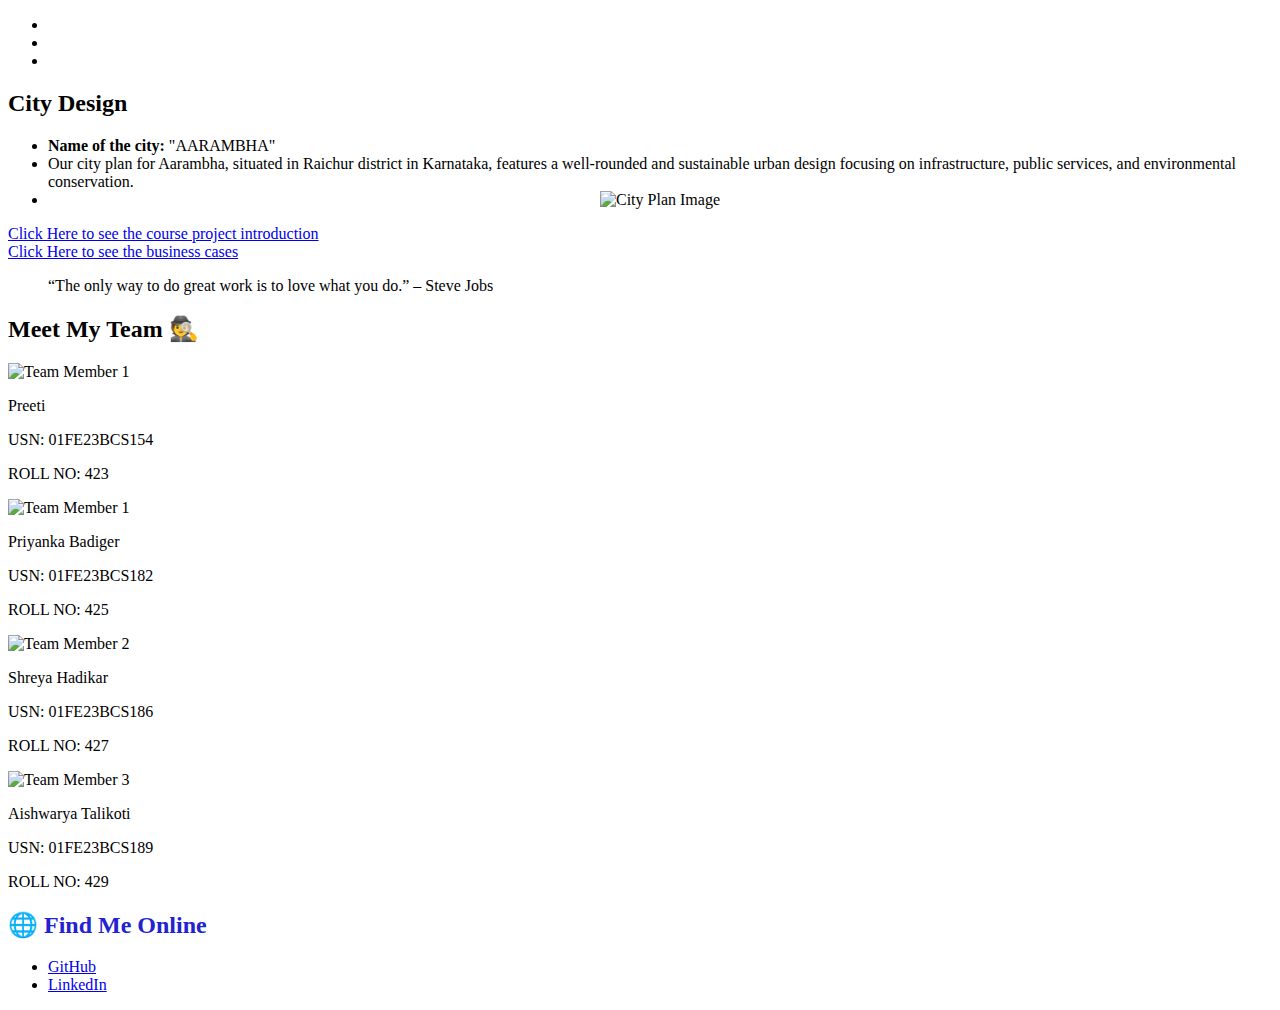
==== index.html @ 939e663e "Update index.html" ====
<!DOCTYPE html>
<html lang="en">
<head>
    <meta charset="UTF-8">
    <meta name="viewport" content="width=device-width, initial-scale=1.0">
    <title>Portfolio</title>
    <link rel="stylesheet" href="style1.css">
    <link href="https://fonts.googleapis.com/css2?family=Poppins:wght@300;400;600&display=swap" rel="stylesheet">
</head>
<body>
    <nav class="navbar">
        <ul class="nav-list">
            <li><a style="color:rgb(255, 255, 255)" href="/Priyankacb.github.io/blocks/home/home.html">Home</a></li>
            <li><a style="color:rgb(255, 255, 255)" href="/Priyankacb.github.io/introduction.html">Project Introduction</a></li>
            <li><a style="color:rgb(255, 255, 255)" href="/Priyankacb.github.io/blocks/learningref/teamlearning.html">Learning Reflections</a></li>
        </ul>
    </nav>

    <section>
        <h2>City Design</h2>
        <ul>
            <li><strong>Name of the city:</strong> <span>"AARAMBHA"</span></li>
            <li>Our city plan for Aarambha, situated in Raichur district in Karnataka, features a well-rounded and sustainable urban design focusing on infrastructure, public services, and environmental conservation.</li>
            <li>
                <center>
                    <img src="https://raw.githubusercontent.com/01fe23bcs182/Priyankacb.github.io/main/images/City.jpeg" alt="City Plan Image" width="80%">
                </center>
            </li>
        </ul>
        <section class="description">
            <div class="link-section">
                <a class="custom-link" href="/Priyankacb.github.io/introduction.html">Click Here to see the course project introduction</a>
            </div>
        </section>
        <section class="description">
            <div class="link-section">
                <a class="custom-link" href="/Priyankacb.github.io/blocks/businesscases/business.html">Click Here to see the business cases</a>
            </div>
        </section>

        <blockquote>“The only way to do great work is to love what you do.” – Steve Jobs</blockquote>
    </section>

    <section>
        <div>
            <h2 id="meet">Meet My Team 🕵️</h2>
        </div>
        <div class="team-container">
            <div class="team-member">
                <img src="https://raw.githubusercontent.com/01fe23bcs182/Priyankacb.github.io/main/images/Pooja.jpeg" alt="Team Member 1" class="profile-pic">
                <div class="member-info">
                    <p class="name">Preeti </p>
                    <p>USN: 01FE23BCS154</p>
                    <p>ROLL NO: 423</p>
                </div>
            </div>

            <div class="team-member">
                <img src="https://raw.githubusercontent.com/01fe23bcs182/Priyankacb.github.io/main/images/Pooja.jpeg" alt="Team Member 1" class="profile-pic">
                <div class="member-info">
                    <p class="name">Priyanka Badiger</p>
                    <p>USN: 01FE23BCS182</p>
                    <p>ROLL NO: 425</p>
                </div>
            </div>

            <div class="team-member">
                <img src="https://raw.githubusercontent.com/01fe23bcs182/Priyankacb.github.io/main/images/Sahana.jpeg" alt="Team Member 2" class="profile-pic">
                <div class="member-info">
                    <p class="name">Shreya Hadikar</p>
                    <p>USN: 01FE23BCS186</p>
                    <p>ROLL NO: 427</p>
                </div>
            </div>

            <div class="team-member">
                <img src="https://raw.githubusercontent.com/01fe23bcs182/Priyankacb.github.io/main/images/Vaishali.jpeg" alt="Team Member 3" class="profile-pic">
                <div class="member-info">
                    <p class="name">Aishwarya Talikoti</p>
                    <p>USN: 01FE23BCS189</p>
                    <p>ROLL NO: 429</p>
                </div>
            </div>
        </div>
    </section>

    <section>
        <h2 style="color:rgb(34, 34, 211)">🌐 Find Me Online</h2>
        <ul>
            <li><a href="https://github.com/01fe23bcs182" target="_blank">GitHub</a></li>
            <li><a href="https://linkedin.com/in/your-linkedin-profile" target="_blank">LinkedIn</a></li>
        </ul>
    </section>
</body>
</html>
---- style1.css ----

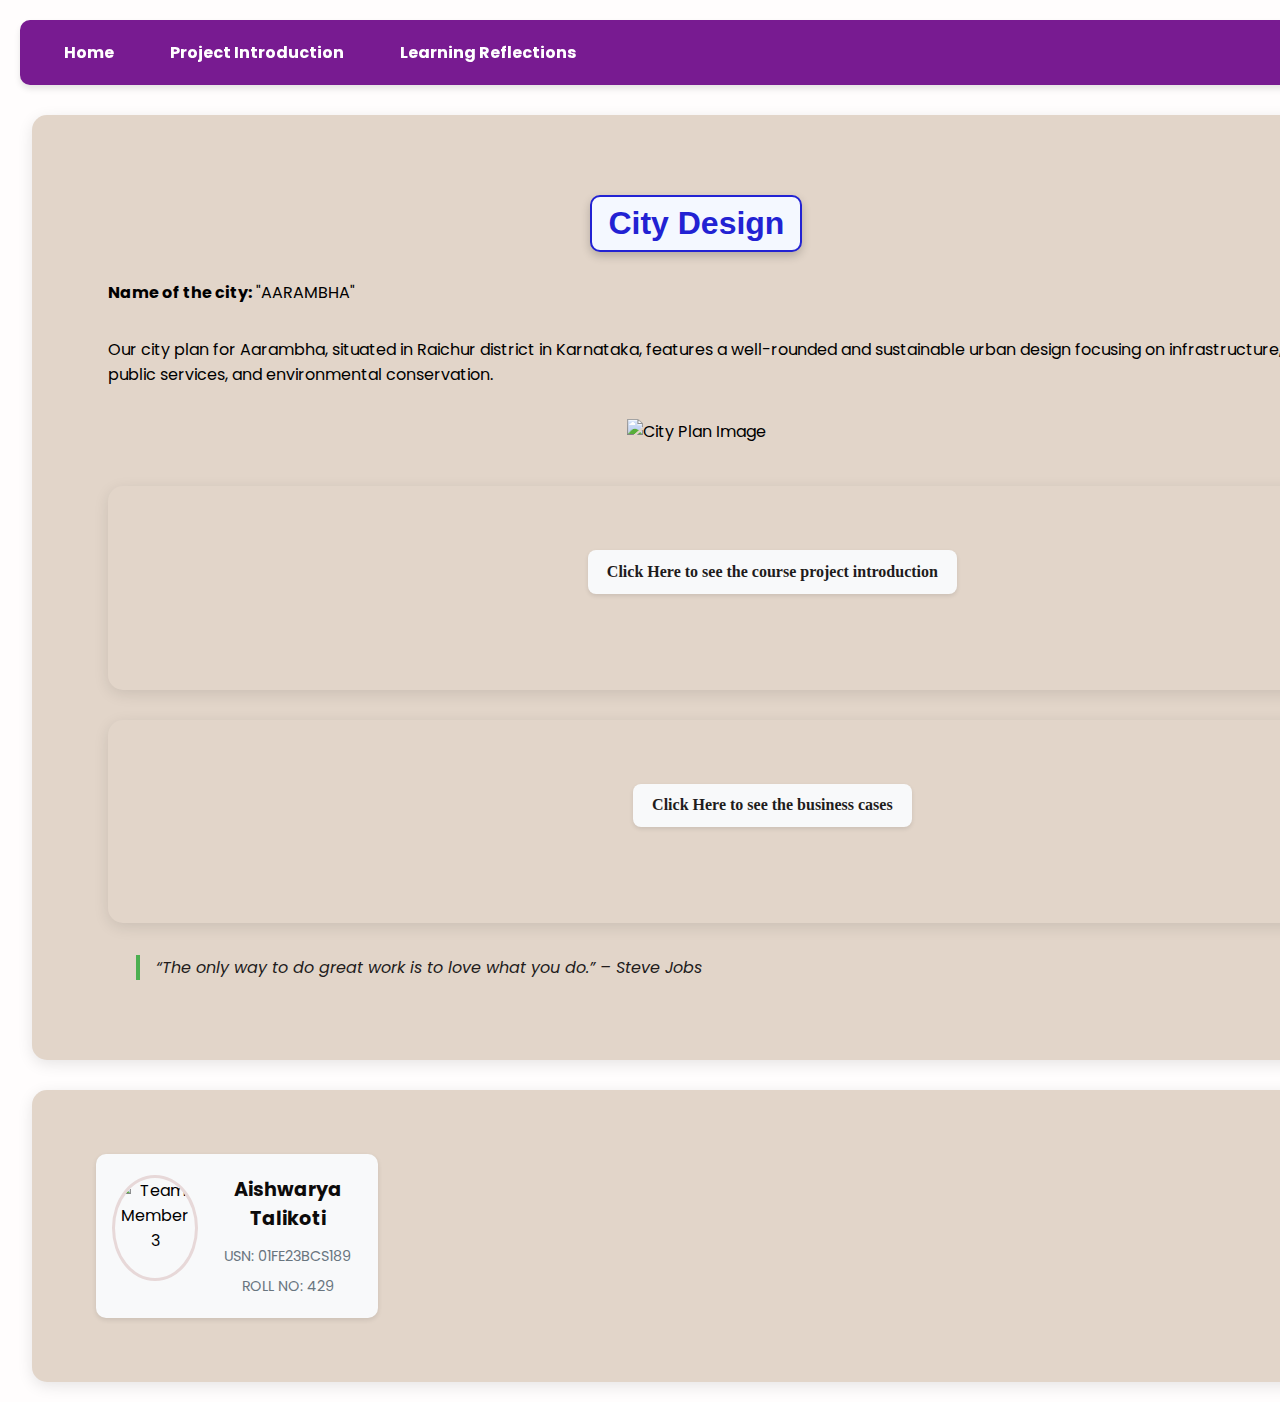
==== commit 52fe14d7: "Update index.html" ====
--- a/index.html
+++ b/index.html
@@ -10,9 +10,9 @@
 <body>
     <nav class="navbar">
         <ul class="nav-list">
-            <li><a style="color:rgb(255, 255, 255)" href="/Priyankacb.github.io/blocks/home/home.html">Home</a></li>
-            <li><a style="color:rgb(255, 255, 255)" href="/Priyankacb.github.io/introduction.html">Project Introduction</a></li>
-            <li><a style="color:rgb(255, 255, 255)" href="/Priyankacb.github.io/blocks/learningref/teamlearning.html">Learning Reflections</a></li>
+            <li><a style="color:rgb(255, 255, 255)" href="/Aishwarya.github.io/blocks/home/home.html">Home</a></li>
+            <li><a style="color:rgb(255, 255, 255)" href="/Aishwarya.github.io/introduction.html">Project Introduction</a></li>
+            <li><a style="color:rgb(255, 255, 255)" href="/Aishwarya.github.io/blocks/learningref/teamlearning.html">Learning Reflections</a></li>
         </ul>
     </nav>
 
@@ -23,18 +23,18 @@
             <li>Our city plan for Aarambha, situated in Raichur district in Karnataka, features a well-rounded and sustainable urban design focusing on infrastructure, public services, and environmental conservation.</li>
             <li>
                 <center>
-                    <img src="https://raw.githubusercontent.com/01fe23bcs182/Priyankacb.github.io/main/images/City.jpeg" alt="City Plan Image" width="80%">
+                    <img src="https://raw.githubusercontent.com/01fe23bcs189/Aishwarya.github.io/main/images/City.jpeg" alt="City Plan Image" width="80%">
                 </center>
             </li>
         </ul>
         <section class="description">
             <div class="link-section">
-                <a class="custom-link" href="/Priyankacb.github.io/introduction.html">Click Here to see the course project introduction</a>
+                <a class="custom-link" href="/Aishwarya.github.io/introduction.html">Click Here to see the course project introduction</a>
             </div>
         </section>
         <section class="description">
             <div class="link-section">
-                <a class="custom-link" href="/Priyankacb.github.io/blocks/businesscases/business.html">Click Here to see the business cases</a>
+                <a class="custom-link" href="/Aishwarya.github.io/blocks/businesscases/business.html">Click Here to see the business cases</a>
             </div>
         </section>
 
@@ -42,54 +42,14 @@
     </section>
 
     <section>
-        <div>
-            <h2 id="meet">Meet My Team 🕵️</h2>
-        </div>
-        <div class="team-container">
             <div class="team-member">
-                <img src="https://raw.githubusercontent.com/01fe23bcs182/Priyankacb.github.io/main/images/Pooja.jpeg" alt="Team Member 1" class="profile-pic">
-                <div class="member-info">
-                    <p class="name">Preeti </p>
-                    <p>USN: 01FE23BCS154</p>
-                    <p>ROLL NO: 423</p>
-                </div>
-            </div>
-
-            <div class="team-member">
-                <img src="https://raw.githubusercontent.com/01fe23bcs182/Priyankacb.github.io/main/images/Pooja.jpeg" alt="Team Member 1" class="profile-pic">
-                <div class="member-info">
-                    <p class="name">Priyanka Badiger</p>
-                    <p>USN: 01FE23BCS182</p>
-                    <p>ROLL NO: 425</p>
-                </div>
-            </div>
-
-            <div class="team-member">
-                <img src="https://raw.githubusercontent.com/01fe23bcs182/Priyankacb.github.io/main/images/Sahana.jpeg" alt="Team Member 2" class="profile-pic">
-                <div class="member-info">
-                    <p class="name">Shreya Hadikar</p>
-                    <p>USN: 01FE23BCS186</p>
-                    <p>ROLL NO: 427</p>
-                </div>
-            </div>
-
-            <div class="team-member">
-                <img src="https://raw.githubusercontent.com/01fe23bcs182/Priyankacb.github.io/main/images/Vaishali.jpeg" alt="Team Member 3" class="profile-pic">
+                <img src="https://raw.githubusercontent.com/01fe23bcs189/Priyankacb.github.io/main/images/Vaishali.jpeg" alt="Team Member 3" class="profile-pic">
                 <div class="member-info">
                     <p class="name">Aishwarya Talikoti</p>
                     <p>USN: 01FE23BCS189</p>
                     <p>ROLL NO: 429</p>
                 </div>
             </div>
-        </div>
-    </section>
-
-    <section>
-        <h2 style="color:rgb(34, 34, 211)">🌐 Find Me Online</h2>
-        <ul>
-            <li><a href="https://github.com/01fe23bcs182" target="_blank">GitHub</a></li>
-            <li><a href="https://linkedin.com/in/your-linkedin-profile" target="_blank">LinkedIn</a></li>
-        </ul>
     </section>
 </body>
 </html>
--- a/style1.css
+++ b/style1.css
@@ -1 +1,390 @@
-
+{
+  margin: 0;
+  padding: 0;
+  box-sizing: border-box;
+}
+
+
+body {
+  font-family: 'Poppins', sans-serif;
+  background-color: #fffdfd;
+  margin: 0;
+  padding: 20px; 
+  min-height: 100vh;
+}
+section {
+  align-content: center;
+  background-color: #e2d5c9;
+  padding: 4rem;
+  width: 100%;
+  max-width: 1200px;
+  box-shadow: 0 4px 15px rgba(0, 0, 0, 0.1);
+  border-radius: 15px;
+  margin-left: 1%;
+  margin-top: 30px;
+}
+
+header {
+  background-color: #343ef2;
+  color: rgb(244, 234, 234);
+  padding: 2rem;
+  border-radius: 8px;
+  margin-bottom: 1.5rem;
+}
+
+header h1 {
+  font-size: 2rem;
+  margin: 0;
+}
+
+header p {
+  margin: 1rem 0 0;
+}
+
+/* Section Titles */
+h2 {
+  color: #3D90D2;
+  margin-bottom: 1rem;
+}
+
+/* List Items */
+ul {
+  list-style: none;
+  padding: 0;
+}
+
+ul li {
+  /* background-color: #e7f7e7; */
+  margin-bottom: 0.5rem;
+  padding: 0.75rem;
+  border-radius: 5px;
+}
+
+
+a {
+  color:black;
+  text-decoration: none;
+  font-weight: bold;
+}
+
+a:hover {
+  text-decoration: underline;
+}
+
+/* Definition List */
+dl dt {
+  font-weight: bold;
+  color: #333;
+  margin-top: 1rem;
+}
+
+dl dd {
+  margin-left: 1.5rem;
+  color: #666;
+}
+blockquote {
+  font-style: italic;
+  color: #221c1c;
+  border-left: 4px solid #4CAF50;
+  padding-left: 1rem;
+  margin-top: 2rem;
+}
+@media (max-width: 600px) {
+  section {
+      padding: 1.5rem;
+  }
+
+  header {
+      padding: 1.5rem;
+  }
+}
+.first{
+  text-align:justify;
+text-justify:inter-word;
+}
+.new{
+  color: #555;
+}
+.profile-pic {
+  width: 150px;
+  height: 150px;
+  border-radius: 50%;  
+  object-fit: cover;
+  border: 3px solid rgb(231, 216, 216);
+}
+.team-container{
+  display: flex;
+  justify-content: center;
+  gap: 30px;
+}
+
+.name {
+  margin-top: 10px;
+  font-size: 1.2rem;
+  font-weight: bold;
+}
+#meet {
+  font-family: 'Cinzel', serif;
+  font-size: 2rem;
+  font-weight: bold;
+  text-align: center; 
+  color: #ffffff; 
+  background-color: #7c4caf; 
+  padding: 1rem 2rem; 
+  border-radius: 10px; 
+  box-shadow: 0 4px 10px rgba(0, 0, 0, 0.2);
+  margin: 2rem auto; 
+  width: fit-content; 
+  transition: transform 0.3s ease, box-shadow 0.3s ease;
+}
+
+#meet:hover {
+  transform: scale(1.1); 
+  box-shadow: 0 6px 15px rgba(0, 0, 0, 0.3);
+  background-color: #388e3c;
+  cursor: pointer; 
+}
+
+
+.navbar {
+  position: sticky;
+  top: 0;
+  background-color: #781b91;
+  width: 100%;
+  z-index: 1000;
+  padding: 0.5rem 1rem;
+  box-shadow: 0px 4px 6px rgba(0, 0, 0, 0.1);
+  display: flex;
+  border-radius: 10px;
+  justify-content: center;
+  justify-content: space-between;
+}
+.nav-list {
+  list-style: none;
+  display: flex;
+  justify-content: space-around;
+  align-content: center;
+  margin: 0;
+  padding: 0;
+  
+}
+
+.nav-list li {
+  margin: 0;
+  color: #cdc0b3;
+}
+
+.nav-list a {
+  text-decoration: none;
+  color: FB5235;
+  align-content: center;
+  padding: 1rem 1rem;
+  transition: background-color 0.3s ease;
+}
+
+.nav-list a:hover {
+  background-color: #d381e9;
+  transform: scale(1.02);  
+  box-shadow: 0 6px 10px rgba(0, 0, 0, 0.15);  
+  transition: transform 0.2s, box-shadow 0.2s;
+  border-radius: 4px;
+}
+
+.content {
+  padding: 2rem;
+  font-size: 1.2rem;
+  line-height: 1.6;
+}
+
+
+
+.team-container {
+  display: flex;
+  flex-direction: column;   
+  align-items: center;    
+  max-width: 800px;      
+  margin: 0 auto;         
+  padding: 20px;        
+}
+
+.team-member {
+  display: flex;         
+  align-items: center;   
+  margin: 15px 6;         
+  text-align: left;       
+  width: 100%;           
+}
+
+.profile-pic {
+  width: 100px;           
+  height: 100px;          
+  border-radius: 50%;    
+  margin-right: 15px;     
+}
+
+.member-info {
+  display: flex;
+  flex-direction: column;  
+  justify-content: center; 
+  max-width: 500px;        
+}
+
+.case-study a {
+  color: #007BFF;         
+  text-decoration: none;  
+  font-size: 0.9rem;  }     
+
+.case-study a:hover {
+  text-decoration: underline; }
+
+section .discription{
+  align-content: center;
+  background-color: #181414;
+  padding: 4rem;
+  width: 100%;
+  max-width: 1000px;
+  box-shadow: 0 4px 15px rgba(0, 0, 0, 0.1);
+  border-radius: 15px;
+  margin-left: 1%;
+  margin-top: 3px;
+}
+h4.dis {
+  font-family: 'Georgia', 'Times New Roman', Times, serif; /* Updated font family */
+  background-color: #e8d2df;
+  color: #333;
+  display: inline-block; 
+  padding: 1rem 1.5rem;
+  margin: 1rem 0;
+  border-radius: 10px;
+  box-shadow: 0 4px 8px rgba(0, 0, 0, 0.2);
+  line-height: 1.6;
+}
+.custom-link {
+  font-family: 'Playfair Display', serif;
+  text-decoration: none; 
+  color: #1f1c1c;
+  display: inline-block;
+  padding: 0.8rem 1.2rem;
+  border-radius: 8px; 
+  background-color: #f8f9fa;
+  box-shadow: 0 2px 4px rgba(0, 0, 0, 0.1);
+  transition: all 0.3s ease; 
+  margin-bottom: 1rem; 
+}
+
+.custom-link:hover {
+  background-color: #ffd54f;
+  color: #212529;
+  transform: scale(1.05); 
+  box-shadow: 0 4px 8px rgba(0, 0, 0, 0.2); 
+}
+
+.link-section {
+  margin-bottom: 1rem; 
+  text-align: center; 
+}
+
+.team-container {
+  display: flex;
+  flex-wrap: wrap;
+  justify-content: center; 
+  gap: 1.5rem; 
+  margin-top: 2rem; 
+}
+
+.team-member {
+  background-color: #f8f9fa; 
+  border-radius: 10px; 
+  box-shadow: 0 2px 5px rgba(0, 0, 0, 0.1); 
+  padding: 1rem; 
+  width: 250px; 
+  text-align: center; 
+  transition: transform 0.3s ease, box-shadow 0.3s ease, background-color 0.3s ease;
+}
+
+.profile-pic {
+  width: 100px;
+  height: 100px;
+  border-radius: 50%;
+  object-fit: cover;
+  margin-bottom: 1rem; 
+}
+
+.member-info .name {
+  font-size: 1.2rem;
+  font-weight: bold;
+  margin-bottom: 0.5rem;
+  color: #0d0b0b; 
+}
+
+.member-info .usn,
+.member-info p {
+  margin: 0.3rem 0;
+  font-size: 0.9rem;
+  color: #69757f;
+}
+
+.member-info .case-study a {
+  text-decoration: none; 
+  color: #007bff; 
+  font-weight: bold;
+  transition: color 0.3s ease; 
+}
+
+.member-info .case-study a:hover {
+  color: #0056b3; 
+}
+
+.team-member:hover {
+  transform: scale(1.05); 
+  background-color: #e9ecef; 
+  box-shadow: 0 4px 10px rgba(0, 0, 0, 0.2); 
+}
+.team-member:hover .profile-pic {
+  border: 2px solid #4f5a66; 
+}
+h2 {
+  font-family: 'Montserrat', sans-serif; 
+  font-size: 2rem;
+  font-weight: bold; 
+  text-align: center; 
+  color: rgb(34, 34, 211);
+  margin: 1rem auto; 
+  width: fit-content;
+  border: 2px solid rgb(34, 34, 211);
+  padding: 0.5rem 1rem; 
+  border-radius: 10px; 
+  background-color: #f4f8ff; 
+  box-shadow: 0 4px 10px rgba(0, 0, 0, 0.2);
+  
+  transition: transform 0.3s ease, box-shadow 0.3s ease; 
+}
+
+h2:hover {
+  transform: scale(1.05);
+  box-shadow: 0 6px 15px rgba(0, 0, 0, 0.3); 
+  background-color: #e0e8ff;
+  cursor: pointer;
+}
+
+.find a {
+  font-family: 'Montserrat', sans-serif; 
+  font-size: 1.2rem; 
+  font-weight: 600; 
+  color: rgb(34, 34, 211); 
+  text-decoration: none; 
+  background-color: #f4f8ff; 
+  padding: 0.5rem 1rem; 
+  border-radius: 10px; 
+  display: inline-block;
+  box-shadow: 0 4px 10px rgba(0, 0, 0, 0.2);
+  transition: background-color 0.3s ease, box-shadow 0.3s ease; 
+  margin: 0.5rem 0; 
+}
+
+.find a:hover {
+  background-color: rgb(111, 34, 211); 
+  color: #ffffff; 
+  box-shadow: 0 6px 15px rgba(0, 0, 0, 0.3); 
+  transform: scale(1.05); 
+}
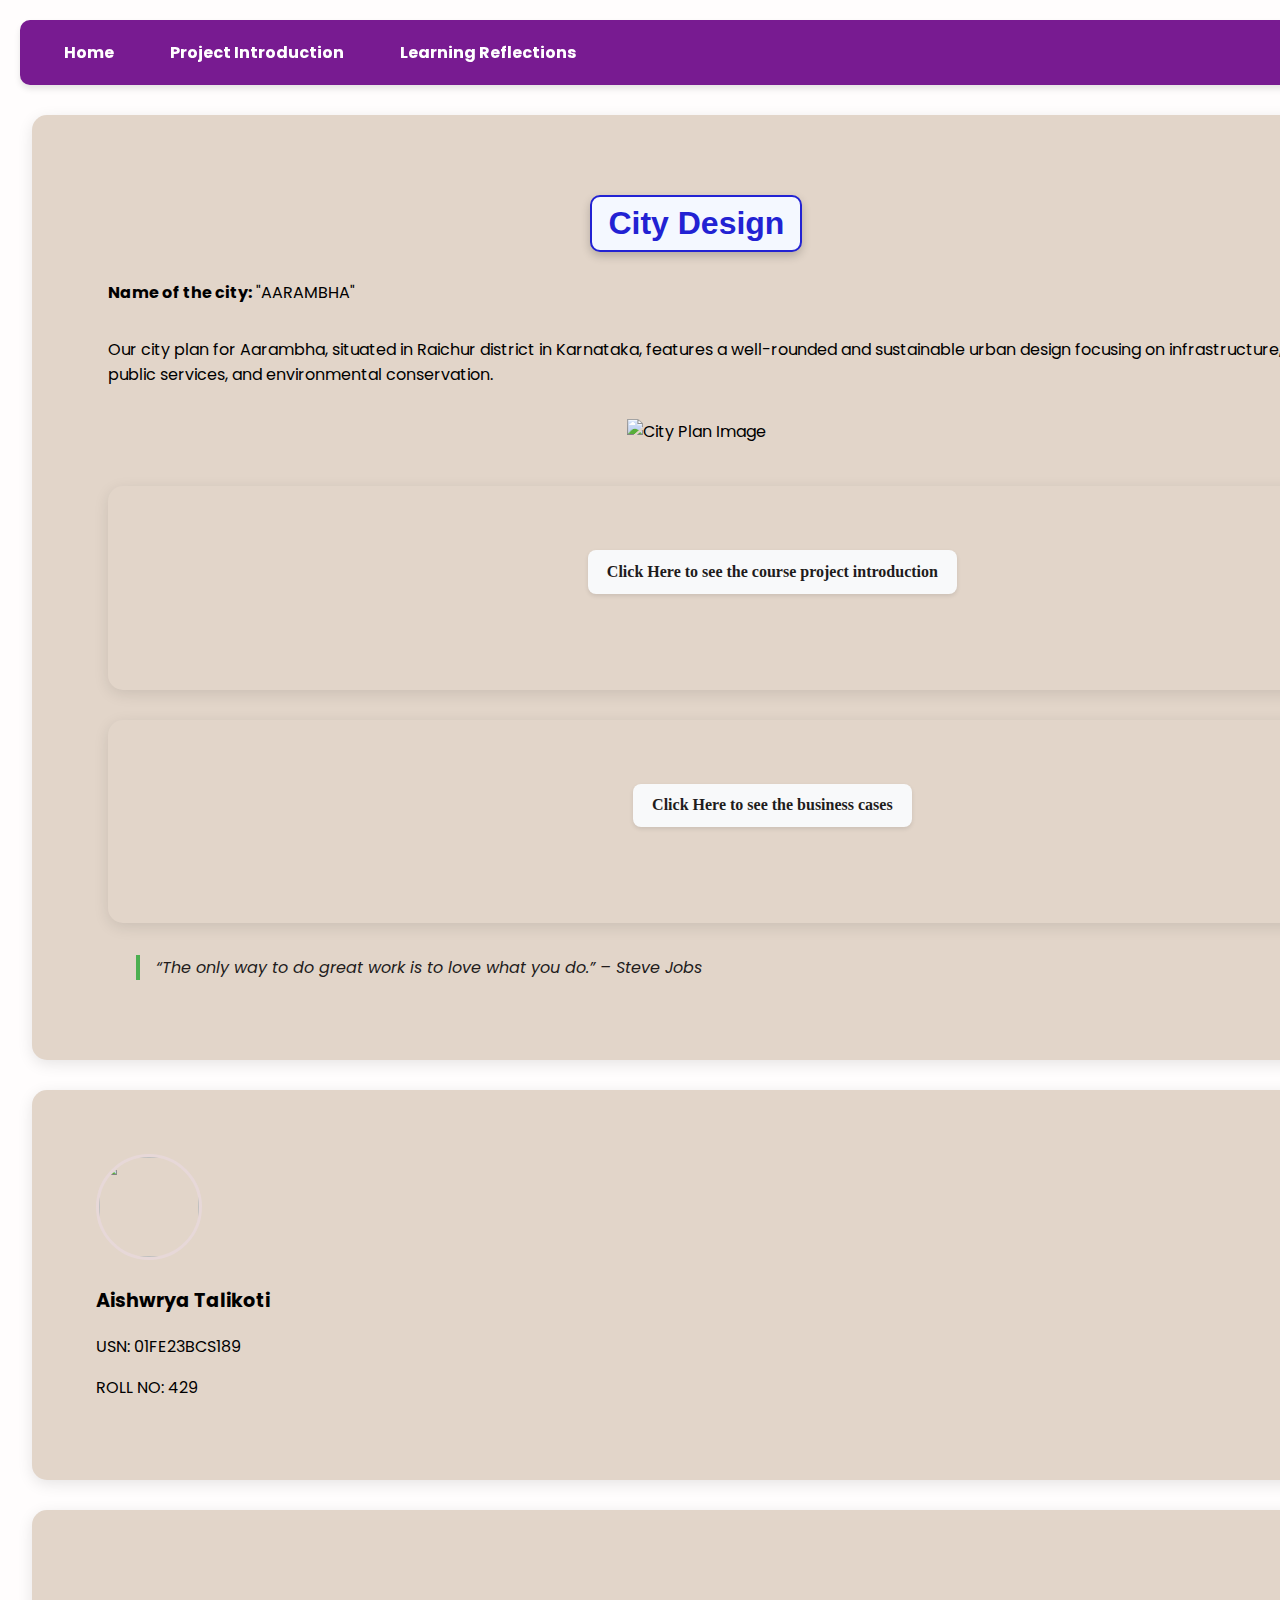
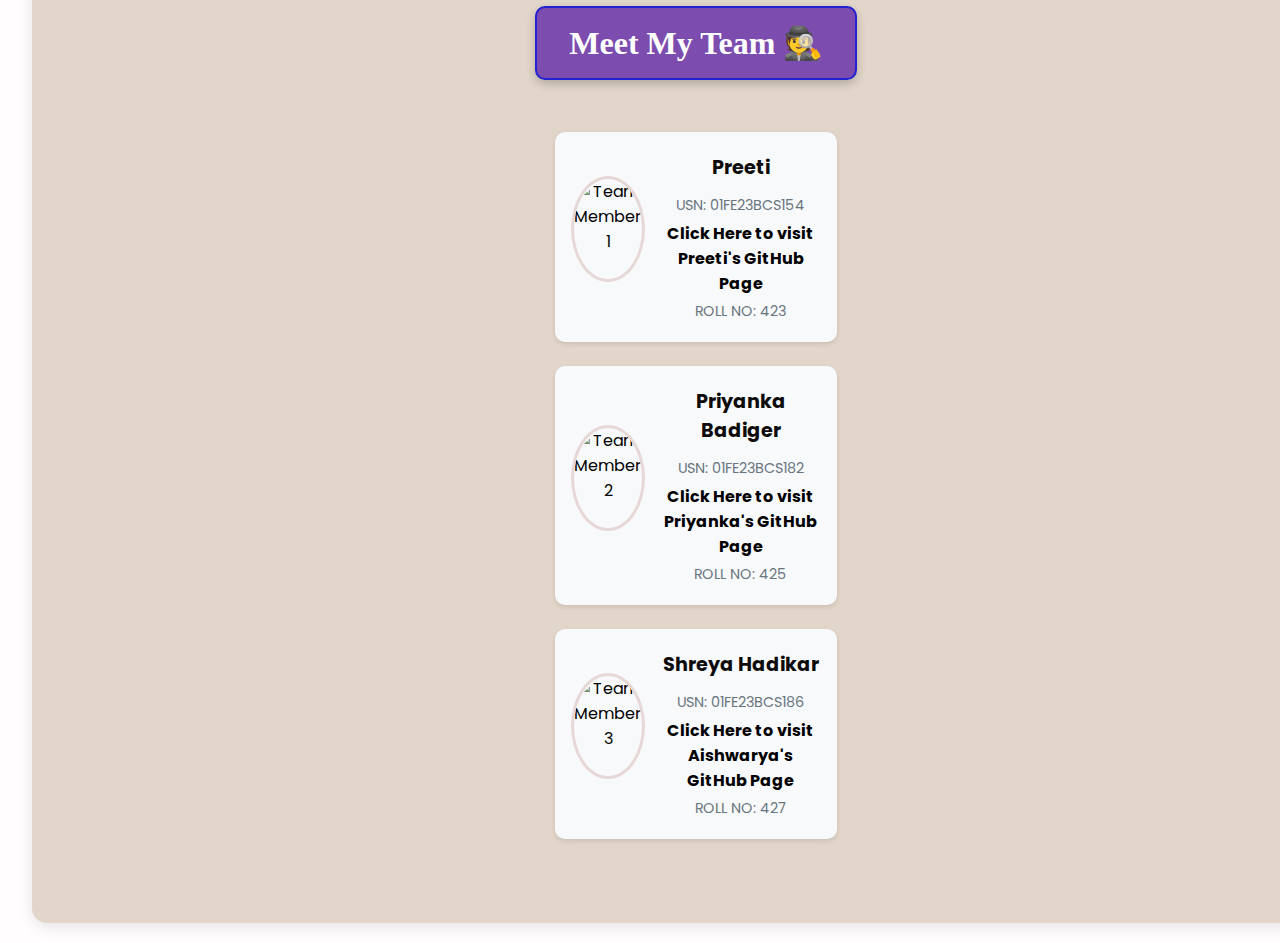
==== commit 8e38b334: "Update index.html" ====
--- a/index.html
+++ b/index.html
@@ -40,16 +40,60 @@
 
         <blockquote>“The only way to do great work is to love what you do.” – Steve Jobs</blockquote>
     </section>
-
+     <section>
+        <div>
+            <div>
+                <img src="https://raw.githubusercontent.com/01fe23bcs189/Aishwarya.github.io/main/Images/Aishu.jpeg"  class="profile-pic">
+                <p class="name">Aishwrya Talikoti</p>
+                <p>USN: 01FE23BCS189</p>
+                <p>ROLL NO: 429</p> 
+            </div>
+        </div>
+    </section>
+    
     <section>
+        <div>
+             <h2 id="meet">Meet My Team 🕵️</h2>
+        </div>
+        <div class="team-container">
             <div class="team-member">
-                <img src="https://raw.githubusercontent.com/01fe23bcs189/Priyankacb.github.io/main/images/Vaishali.jpeg" alt="Team Member 3" class="profile-pic">
+                <img src="https://raw.githubusercontent.com/01fe23bcs189/Aishwarya.github.io/main/Images/Preeti (2).jpeg" alt="Team Member 1" class="profile-pic">
                 <div class="member-info">
-                    <p class="name">Aishwarya Talikoti</p>
-                    <p>USN: 01FE23BCS189</p>
-                    <p>ROLL NO: 429</p>
+                    <p class="name">Preeti </p>
+                    <p>USN: 01FE23BCS154</p>
+                     <div class="center-link">
+                          <a href="https://preeti0427.github.io/DAA-portfolio-Preeti/">Click Here to visit Preeti's GitHub Page</a>
+                     </div>
+                    <p>ROLL NO: 423</p>
                 </div>
             </div>
+
+            <div class="team-member">
+                <img src="https://raw.githubusercontent.com/01fe23bcs182/Aishwarya.github.io/main/Images/Priya.jpeg" alt="Team Member 2" class="profile-pic">
+                <div class="member-info">
+                    <p class="name">Priyanka Badiger</p>
+                    <p>USN: 01FE23BCS182</p>
+                    <div class="center-link">
+                          <a href="https://01fe23bcs182.github.io/Priyanka.github.io/">Click Here to visit Priyanka's GitHub Page</a>
+                    </div>
+                    <p>ROLL NO: 425</p>
+                </div>
+            </div>
+            
+            <div class="team-member">
+                <img src="https://raw.githubusercontent.com/01fe23bcs189/Aishwarya.github.io/main/images/Shreya.jpeg" alt="Team Member 3" class="profile-pic">
+                <div class="member-info">
+                    <p class="name">Shreya Hadikar</p>
+                    <p>USN: 01FE23BCS186</p>
+                     <div class="center-link">
+                          <a href="https://01fe23bcs186.github.io/PortfolioDemo.github.io/">Click Here to visit Aishwarya's GitHub Page</a>
+                    </div>
+                    <p>ROLL NO: 427</p>
+                </div>
+            </div>
+
+        </div>
     </section>
 </body>
 </html>
+ 
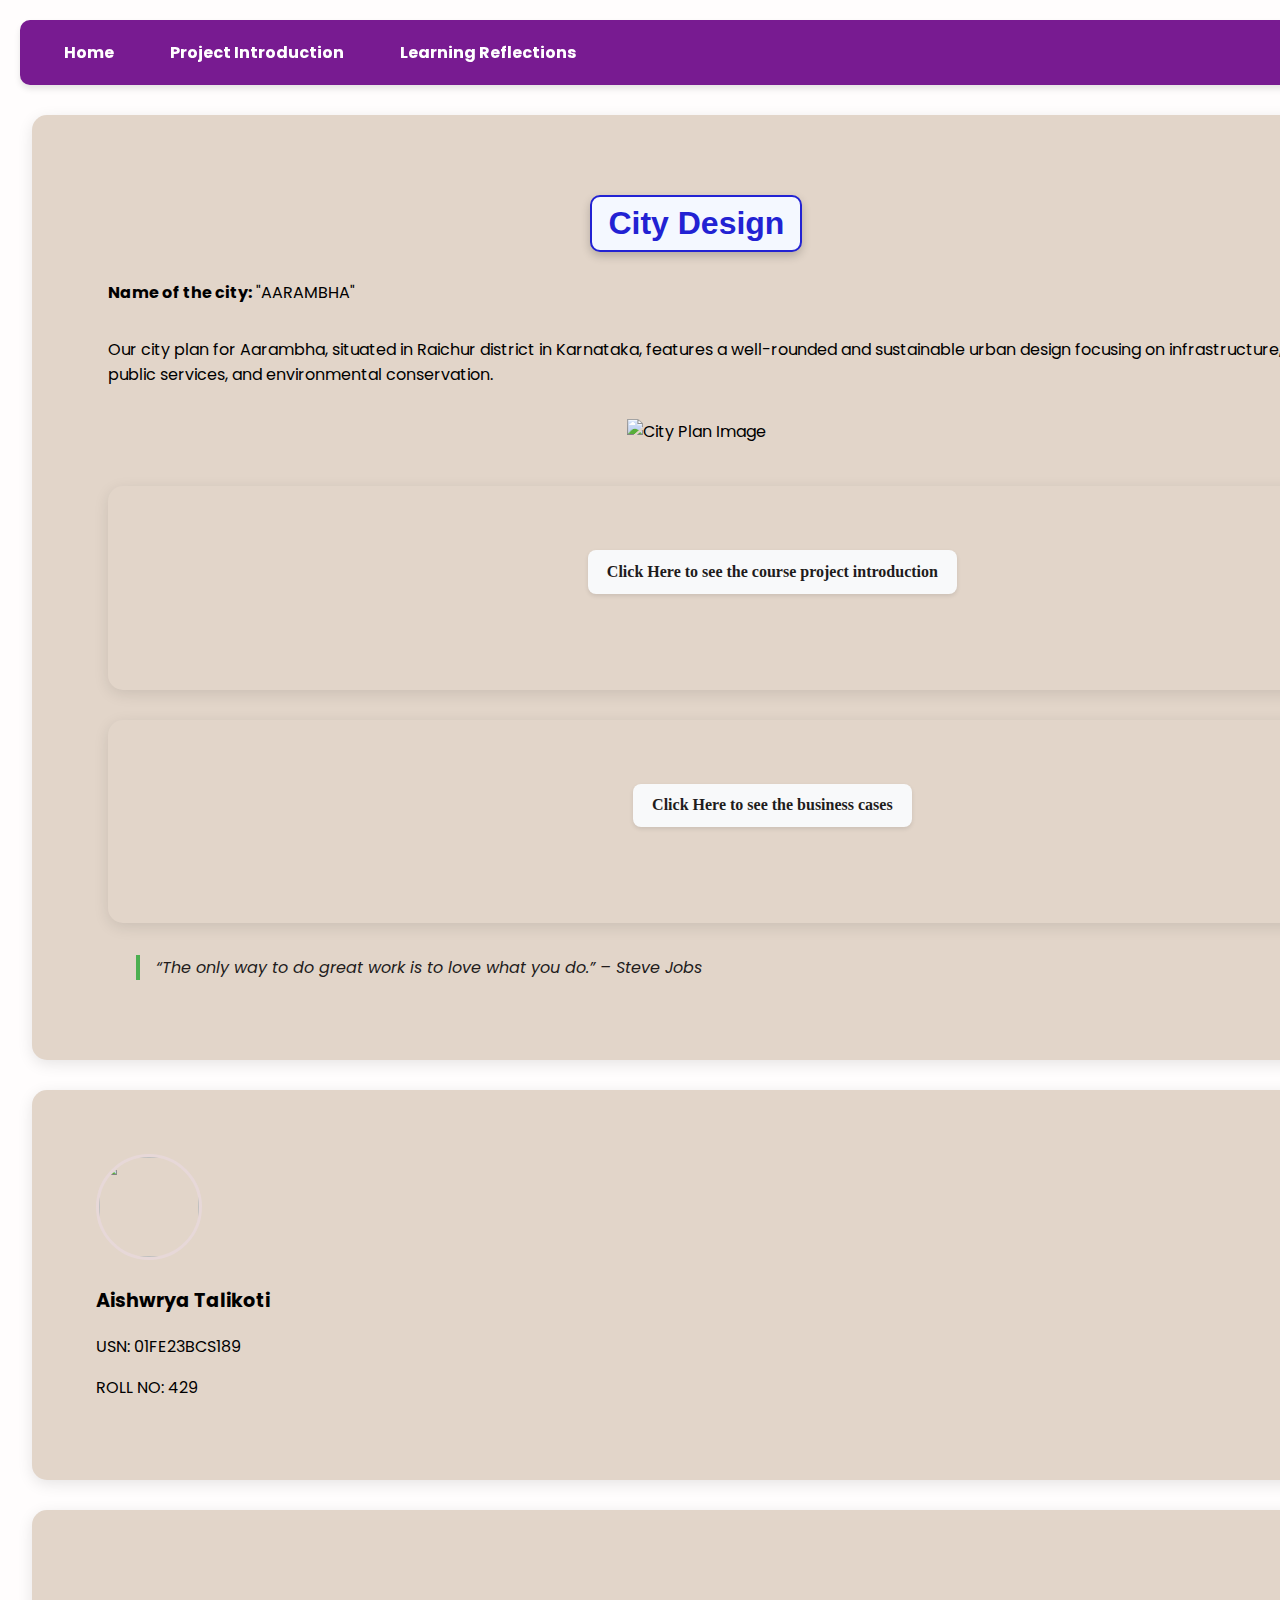
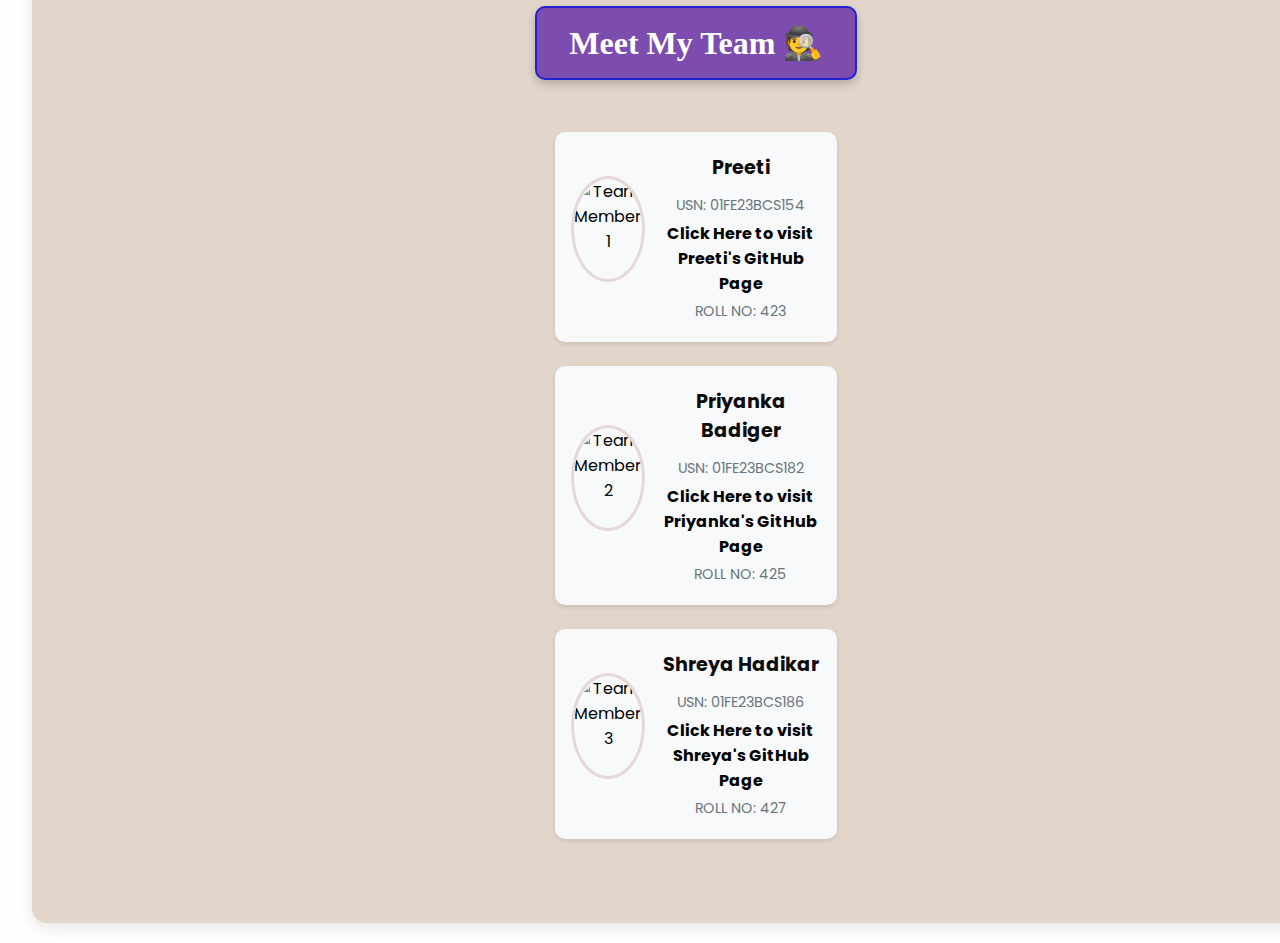
==== commit 676902d5: "Update index.html" ====
--- a/index.html
+++ b/index.html
@@ -69,7 +69,7 @@
             </div>
 
             <div class="team-member">
-                <img src="https://raw.githubusercontent.com/01fe23bcs182/Aishwarya.github.io/main/Images/Priya.jpeg" alt="Team Member 2" class="profile-pic">
+                <img src="https://raw.githubusercontent.com/01fe23bcs189/Aishwarya.github.io/main/Images/Priya2.jpeg" alt="Team Member 2" class="profile-pic">
                 <div class="member-info">
                     <p class="name">Priyanka Badiger</p>
                     <p>USN: 01FE23BCS182</p>
@@ -81,12 +81,12 @@
             </div>
             
             <div class="team-member">
-                <img src="https://raw.githubusercontent.com/01fe23bcs189/Aishwarya.github.io/main/images/Shreya.jpeg" alt="Team Member 3" class="profile-pic">
+                <img src="https://raw.githubusercontent.com/01fe23bcs189/Aishwarya.github.io/main/Images/Shreya.jpeg" alt="Team Member 3" class="profile-pic">
                 <div class="member-info">
                     <p class="name">Shreya Hadikar</p>
                     <p>USN: 01FE23BCS186</p>
                      <div class="center-link">
-                          <a href="https://01fe23bcs186.github.io/PortfolioDemo.github.io/">Click Here to visit Aishwarya's GitHub Page</a>
+                          <a href="https://01fe23bcs186.github.io/PortfolioDemo.github.io/">Click Here to visit Shreya's GitHub Page</a>
                     </div>
                     <p>ROLL NO: 427</p>
                 </div>
